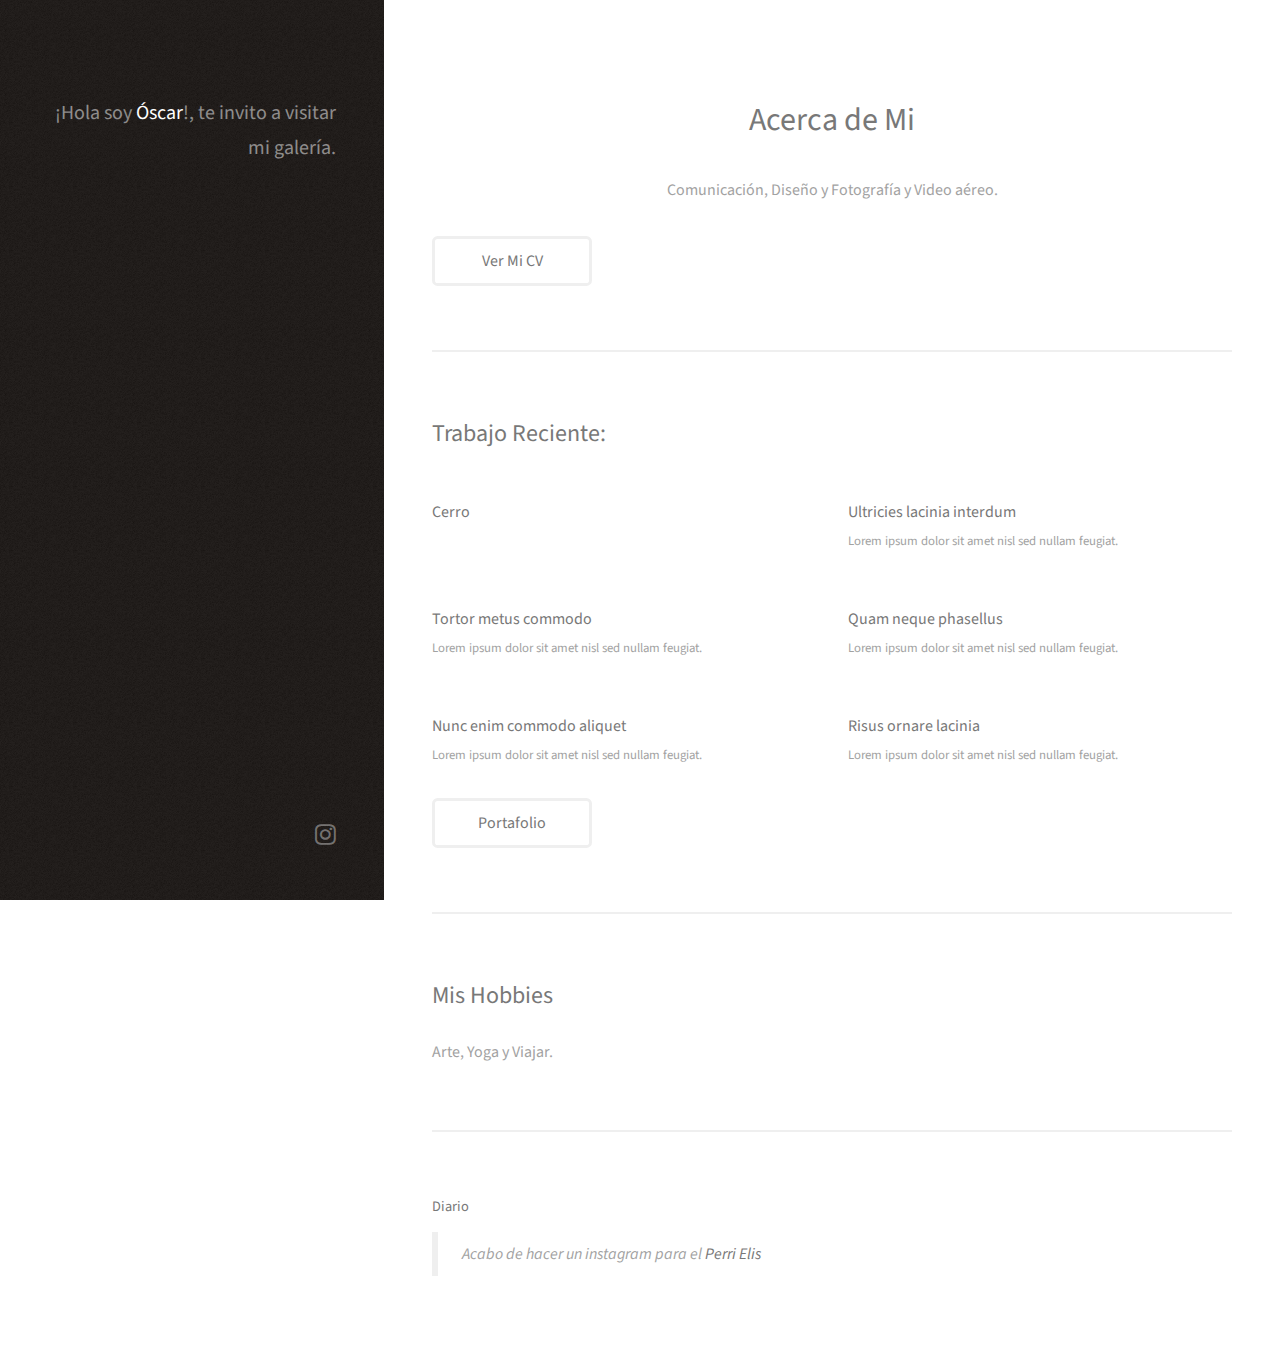
==== main-oscar/index.html @ 89cba6dd ":package: New main html" ====
<!DOCTYPE HTML>
<!--
	Página Web moscar-rosa
	Implementada por github@CesarTavo
-->
<html>
	<head>
		<title>Fotografía Óscar</title>
		<meta charset="utf-8" />
		<meta name="viewport" content="width=device-width, initial-scale=1, user-scalable=no" />
		<link rel="stylesheet" href="assets/css/main.css" />
		<link rel="icon" href="../images/iconos/camera.ico">
	</head>
	<body class="is-preload">

		<!-- Header -->
			<header id="header">
					<span class="avatar"><img src="../images/avatar1.jpg" alt="" /></a>
					<div class="inner">

					<h1>¡Hola soy <strong>Óscar</strong>!,<br />
					te invito a visitar mi galería.<br /></h1>
				</div>
			</header>

		<!-- Main -->
			<div id="main">

				<!-- One -->
					<section id="one">
						<header class="major">
							<h2> Acerca de Mi <br /></h2>
						</header>
						<p>Comunicación, Diseño y Fotografía y Video aéreo.</p>
					
						<ul class="actions">
							<li><a href="../images/form.jpg" class="button">Ver Mi CV</a></li>
						</ul>	
					</section>

				<!-- Two -->
					<section id="two">
						<h2>Trabajo Reciente:</h2>
						<div class="row">
							<article class="col-6 col-12-xsmall work-item">
								<a href="../images/portrait/img03.jpg" class="image fit thumb" ><img src="../images/portrait/img03.jpg" alt="" /></a>
								<h3>Cerro</h3>
							</article>
							
							<article class="col-6 col-12-xsmall work-item">
								<a href="../images/landscapes/img02.jpg" class="image fit thumb"><img src="../images/landscapes/img02.jpg" alt="" /></a>
								<h3>Ultricies lacinia interdum</h3>
								<p>Lorem ipsum dolor sit amet nisl sed nullam feugiat.</p>
							</article>
							<article class="col-6 col-12-xsmall work-item">
								<a href="../images/fotoyoga/img02.jpg" class="image fit thumb"><img src="../images/fotoyoga/img02.jpg" alt="" /></a>
								<h3>Tortor metus commodo</h3>
								<p>Lorem ipsum dolor sit amet nisl sed nullam feugiat.</p>
							</article>
							<article class="col-6 col-12-xsmall work-item">
								<a href="../images/concierto/img02.jpg" class="image fit thumb"><img src="../images/concierto/img02.jpg" alt="" /></a>
								<h3>Quam neque phasellus</h3>
								<p>Lorem ipsum dolor sit amet nisl sed nullam feugiat.</p>
							</article>
							<article class="col-6 col-12-xsmall work-item">
								<a href="../images/landscapes/img07.jpg" class="image fit thumb"><img src="../images/landscapes/img07.jpg" alt="" /></a>
								<h3>Nunc enim commodo aliquet</h3>
								<p>Lorem ipsum dolor sit amet nisl sed nullam feugiat.</p>
							</article>
							<article class="col-6 col-12-xsmall work-item">
								<a href="../images/landscapes/img08.jpg" class="image fit thumb"><img src="../images/landscapes/img08.jpg" alt="" /></a>
								<h3>Risus ornare lacinia</h3>
								<p>Lorem ipsum dolor sit amet nisl sed nullam feugiat.</p>
							</article>
						</div>
						<ul class="actions">
							<li><a href="../html5up-forty/index.html" class="button">Portafolio</a></li>
						</ul>
					</section>

					<section id="hobbies">
						<h2> Mis Hobbies <br /></h2>
						<p>Arte, Yoga y Viajar.</p></section>

					<section id="four">
							<h5>Diario</h5>
							<blockquote>Acabo de hacer un instagram para el <strong>Perri Elis</strong></blockquote>		
					</section>
			</div>
			
		<!-- Footer -->
		<footer id="footer">
				<div class="inner">
					<ul class="icons">
						<!--<li><a href="https://twitter.com/objurgatory_" class="icon fa-twitter"><span class="label">Twitter</span></a></li>-->
						<li><a href="https://instagram.com/foto_oscar_" class="icon fa-instagram"><span class="label">Instagram</span></a></li>
						<!--<li><a href="https://github.com/CesarTavo" class="icon fa-github"><span class="label">Github</span></a></li>-->
						<!--<li><a href="#" class="icon fa-envelope-o"><span class="label">Email</span></a></li>--> 
					</ul>
				</div>
		</footer>

		<!-- Scripts -->
		<script src="assets/js/jquery.min.js"></script>
		<script src="assets/js/jquery.poptrox.min.js"></script>
		<script src="assets/js/browser.min.js"></script>
		<script src="assets/js/breakpoints.min.js"></script>
		<script src="assets/js/util.js"></script>
		<script src="assets/js/main.js"></script>



	</body>
</html>
---- main-oscar/assets/css/main.css ----
@import url("font-awesome.min.css");
@import url("https://fonts.googleapis.com/css?family=Source+Sans+Pro:400,400italic");

/*
	Strata by HTML5 UP
	html5up.net | @ajlkn
	Free for personal and commercial use under the CCA 3.0 license (html5up.net/license)
*/

html, body, div, span, applet, object,
iframe, h1, h2, h3, h4, h5, h6, p, blockquote,
pre, a, abbr, acronym, address, big, cite,
code, del, dfn, em, img, ins, kbd, q, s, samp,
small, strike, strong, sub, sup, tt, var, b,
u, i, center, dl, dt, dd, ol, ul, li, fieldset,
form, label, legend, table, caption, tbody,
tfoot, thead, tr, th, td, article, aside,
canvas, details, embed, figure, figcaption,
footer, header, hgroup, menu, nav, output, ruby,
section, summary, time, mark, audio, video {
	margin: 0;
	padding: 0;
	border: 0;
	font-size: 100%;
	font: inherit;
	vertical-align: baseline;}

article, aside, details, figcaption, figure,
footer, header, hgroup, menu, nav, section {
	display: block;}

body {
	line-height: 1;
}

ol, ul {
	list-style: none;
}

blockquote, q {
	quotes: none;
}

	blockquote:before, blockquote:after, q:before, q:after {
		content: '';
		content: none;
	}

table {
	border-collapse: collapse;
	border-spacing: 0;
}

body {
	-webkit-text-size-adjust: none;
}

mark {
	background-color: transparent;
	color: inherit;
}

input::-moz-focus-inner {
	border: 0;
	padding: 0;
}

input, select, textarea {
	-moz-appearance: none;
	-webkit-appearance: none;
	-ms-appearance: none;
	appearance: none;
}

/* Basic */

	html {
		box-sizing: border-box;
	}

	*, *:before, *:after {
		box-sizing: inherit;
	}

	body {
		background: #fff;
	}

		body.is-preload *, body.is-preload *:before, body.is-preload *:after {
			-moz-animation: none !important;
			-webkit-animation: none !important;
			-ms-animation: none !important;
			animation: none !important;
			-moz-transition: none !important;
			-webkit-transition: none !important;
			-ms-transition: none !important;
			transition: none !important;
		}

	body, input, select, textarea {
		color: #a2a2a2;
		font-family: "Source Sans Pro", Helvetica, sans-serif;
		font-size: 16pt;
		font-weight: 400;
		line-height: 1.75em;
	}

	a {
		-moz-transition: color 0.2s ease-in-out, border-color 0.2s ease-in-out;
		-webkit-transition: color 0.2s ease-in-out, border-color 0.2s ease-in-out;
		-ms-transition: color 0.2s ease-in-out, border-color 0.2s ease-in-out;
		transition: color 0.2s ease-in-out, border-color 0.2s ease-in-out;
		border-bottom: dotted 1px;
		color: #49bf9d;
		text-decoration: none;
	}

		a:hover {
			border-bottom-color: transparent;
			color: #49bf9d !important;
			text-decoration: none;
		}

	strong, b {
		color: #787878;
		font-weight: 400;
	}

	em, i {
		font-style: italic;
	}

	p {
		margin: 0 0 2em 0;
	}

	h1, h2, h3, h4, h5, h6 {
		color: #787878;
		font-weight: 400;
		line-height: 1em;
		margin: 0 0 1em 0;
	}

		h1 a, h2 a, h3 a, h4 a, h5 a, h6 a {
			color: inherit;
			text-decoration: none;
		}

	h1 {
		font-size: 2em;
		line-height: 1.5em;
	}

	h2 {
		font-size: 1.5em;
		line-height: 1.5em;
	}

	h3 {
		font-size: 1.25em;
		line-height: 1.5em;
	}

	h4 {
		font-size: 1.1em;
		line-height: 1.5em;
	}

	h5 {
		font-size: 0.9em;
		line-height: 1.5em;
	}

	h6 {
		font-size: 0.7em;
		line-height: 1.5em;
	}

	sub {
		font-size: 0.8em;
		position: relative;
		top: 0.5em;
	}

	sup {
		font-size: 0.8em;
		position: relative;
		top: -0.5em;
	}

	hr {
		border: 0;
		border-bottom: solid 2px #efefef;
		margin: 2em 0;
	}

		hr.major {
			margin: 3em 0;
		}

	blockquote {
		border-left: solid 6px #efefef;
		font-style: italic;
		margin: 0 0 2em 0;
		padding: 0.5em 0 0.5em 1.5em;
	}

	code {
		background: #f7f7f7;
		border-radius: 0.35em;
		border: solid 2px #efefef;
		font-family: "Courier New", monospace;
		font-size: 0.9em;
		margin: 0 0.25em;
		padding: 0.25em 0.65em;
	}

	pre {
		-webkit-overflow-scrolling: touch;
		font-family: "Courier New", monospace;
		font-size: 0.9em;
		margin: 0 0 2em 0;
	}

		pre code {
			display: block;
			line-height: 1.75em;
			padding: 1em 1.5em;
			overflow-x: auto;
		}

	.align-left {
		text-align: left;
	}

	.align-center {
		text-align: center;
	}

	.align-right {
		text-align: right;
	}

/* Container */

	.container {
		margin: 0 auto;
		max-width: calc(100% - 4em);
		width: 100%;
	}

		.container.xsmall {
			width: 25%;
		}

		.container.small {
			width: 50%;
		}

		.container.medium {
			width: 75%;
		}

		.container.large {
			width: 125%;
		}

		.container.xlarge {
			width: 150%;
		}

		.container.max {
			width: 100%;
		}

		@media screen and (max-width: 980px) {

			.container {
				width: 100% !important;
				max-width: 100% !important;
			}

		}

		@media screen and (max-width: 480px) {

			.container {
				max-width: calc(100% - 3em);
			}

		}

/* Row */

	.row {
		display: flex;
		flex-wrap: wrap;
		box-sizing: border-box;
		align-items: stretch;
	}

		.row > * {
			box-sizing: border-box;
		}

		.row.gtr-uniform > * > :last-child {
			margin-bottom: 0;
		}

		.row.aln-left {
			justify-content: flex-start;
		}

		.row.aln-center {
			justify-content: center;
		}

		.row.aln-right {
			justify-content: flex-end;
		}

		.row.aln-top {
			align-items: flex-start;
		}

		.row.aln-middle {
			align-items: center;
		}

		.row.aln-bottom {
			align-items: flex-end;
		}

		.row > .imp {
			order: -1;
		}

		.row > .col-1 {
			width: 8.3333333333%;
		}

		.row > .off-1 {
			margin-left: 8.3333333333%;
		}

		.row > .col-2 {
			width: 16.6666666667%;
		}

		.row > .off-2 {
			margin-left: 16.6666666667%;
		}

		.row > .col-3 {
			width: 25%;
		}

		.row > .off-3 {
			margin-left: 25%;
		}

		.row > .col-4 {
			width: 33.3333333333%;
		}

		.row > .off-4 {
			margin-left: 33.3333333333%;
		}

		.row > .col-5 {
			width: 41.6666666667%;
		}

		.row > .off-5 {
			margin-left: 41.6666666667%;
		}

		.row > .col-6 {
			width: 50%;
		}

		.row > .off-6 {
			margin-left: 50%;
		}

		.row > .col-7 {
			width: 58.3333333333%;
		}

		.row > .off-7 {
			margin-left: 58.3333333333%;
		}

		.row > .col-8 {
			width: 66.6666666667%;
		}

		.row > .off-8 {
			margin-left: 66.6666666667%;
		}

		.row > .col-9 {
			width: 75%;
		}

		.row > .off-9 {
			margin-left: 75%;
		}

		.row > .col-10 {
			width: 83.3333333333%;
		}

		.row > .off-10 {
			margin-left: 83.3333333333%;
		}

		.row > .col-11 {
			width: 91.6666666667%;
		}

		.row > .off-11 {
			margin-left: 91.6666666667%;
		}

		.row > .col-12 {
			width: 100%;
		}

		.row > .off-12 {
			margin-left: 100%;
		}

		.row.gtr-0 {
			margin-top: 0;
			margin-left: 0em;
		}

			.row.gtr-0 > * {
				padding: 0 0 0 0em;
			}

			.row.gtr-0.gtr-uniform {
				margin-top: 0em;
			}

				.row.gtr-0.gtr-uniform > * {
					padding-top: 0em;
				}

		.row.gtr-25 {
			margin-top: 0;
			margin-left: -0.625em;
		}

			.row.gtr-25 > * {
				padding: 0 0 0 0.625em;
			}

			.row.gtr-25.gtr-uniform {
				margin-top: -0.625em;
			}

				.row.gtr-25.gtr-uniform > * {
					padding-top: 0.625em;
				}

		.row.gtr-50 {
			margin-top: 0;
			margin-left: -1.25em;
		}

			.row.gtr-50 > * {
				padding: 0 0 0 1.25em;
			}

			.row.gtr-50.gtr-uniform {
				margin-top: -1.25em;
			}

				.row.gtr-50.gtr-uniform > * {
					padding-top: 1.25em;
				}

		.row {
			margin-top: 0;
			margin-left: -2.5em;
		}

			.row > * {
				padding: 0 0 0 2.5em;
			}

			.row.gtr-uniform {
				margin-top: -2.5em;
			}

				.row.gtr-uniform > * {
					padding-top: 2.5em;
				}

		.row.gtr-150 {
			margin-top: 0;
			margin-left: -3.75em;
		}

			.row.gtr-150 > * {
				padding: 0 0 0 3.75em;
			}

			.row.gtr-150.gtr-uniform {
				margin-top: -3.75em;
			}

				.row.gtr-150.gtr-uniform > * {
					padding-top: 3.75em;
				}

		.row.gtr-200 {
			margin-top: 0;
			margin-left: -5em;
		}

			.row.gtr-200 > * {
				padding: 0 0 0 5em;
			}

			.row.gtr-200.gtr-uniform {
				margin-top: -5em;
			}

				.row.gtr-200.gtr-uniform > * {
					padding-top: 5em;
				}

		@media screen and (max-width: 1800px) {

			.row {
				display: flex;
				flex-wrap: wrap;
				box-sizing: border-box;
				align-items: stretch;
			}

				.row > * {
					box-sizing: border-box;
				}

				.row.gtr-uniform > * > :last-child {
					margin-bottom: 0;
				}

				.row.aln-left {
					justify-content: flex-start;
				}

				.row.aln-center {
					justify-content: center;
				}

				.row.aln-right {
					justify-content: flex-end;
				}

				.row.aln-top {
					align-items: flex-start;
				}

				.row.aln-middle {
					align-items: center;
				}

				.row.aln-bottom {
					align-items: flex-end;
				}

				.row > .imp-xlarge {
					order: -1;
				}

				.row > .col-1-xlarge {
					width: 8.3333333333%;
				}

				.row > .off-1-xlarge {
					margin-left: 8.3333333333%;
				}

				.row > .col-2-xlarge {
					width: 16.6666666667%;
				}

				.row > .off-2-xlarge {
					margin-left: 16.6666666667%;
				}

				.row > .col-3-xlarge {
					width: 25%;
				}

				.row > .off-3-xlarge {
					margin-left: 25%;
				}

				.row > .col-4-xlarge {
					width: 33.3333333333%;
				}

				.row > .off-4-xlarge {
					margin-left: 33.3333333333%;
				}

				.row > .col-5-xlarge {
					width: 41.6666666667%;
				}

				.row > .off-5-xlarge {
					margin-left: 41.6666666667%;
				}

				.row > .col-6-xlarge {
					width: 50%;
				}

				.row > .off-6-xlarge {
					margin-left: 50%;
				}

				.row > .col-7-xlarge {
					width: 58.3333333333%;
				}

				.row > .off-7-xlarge {
					margin-left: 58.3333333333%;
				}

				.row > .col-8-xlarge {
					width: 66.6666666667%;
				}

				.row > .off-8-xlarge {
					margin-left: 66.6666666667%;
				}

				.row > .col-9-xlarge {
					width: 75%;
				}

				.row > .off-9-xlarge {
					margin-left: 75%;
				}

				.row > .col-10-xlarge {
					width: 83.3333333333%;
				}

				.row > .off-10-xlarge {
					margin-left: 83.3333333333%;
				}

				.row > .col-11-xlarge {
					width: 91.6666666667%;
				}

				.row > .off-11-xlarge {
					margin-left: 91.6666666667%;
				}

				.row > .col-12-xlarge {
					width: 100%;
				}

				.row > .off-12-xlarge {
					margin-left: 100%;
				}

				.row.gtr-0 {
					margin-top: 0;
					margin-left: 0em;
				}

					.row.gtr-0 > * {
						padding: 0 0 0 0em;
					}

					.row.gtr-0.gtr-uniform {
						margin-top: 0em;
					}

						.row.gtr-0.gtr-uniform > * {
							padding-top: 0em;
						}

				.row.gtr-25 {
					margin-top: 0;
					margin-left: -0.625em;
				}

					.row.gtr-25 > * {
						padding: 0 0 0 0.625em;
					}

					.row.gtr-25.gtr-uniform {
						margin-top: -0.625em;
					}

						.row.gtr-25.gtr-uniform > * {
							padding-top: 0.625em;
						}

				.row.gtr-50 {
					margin-top: 0;
					margin-left: -1.25em;
				}

					.row.gtr-50 > * {
						padding: 0 0 0 1.25em;
					}

					.row.gtr-50.gtr-uniform {
						margin-top: -1.25em;
					}

						.row.gtr-50.gtr-uniform > * {
							padding-top: 1.25em;
						}

				.row {
					margin-top: 0;
					margin-left: -2.5em;
				}

					.row > * {
						padding: 0 0 0 2.5em;
					}

					.row.gtr-uniform {
						margin-top: -2.5em;
					}

						.row.gtr-uniform > * {
							padding-top: 2.5em;
						}

				.row.gtr-150 {
					margin-top: 0;
					margin-left: -3.75em;
				}

					.row.gtr-150 > * {
						padding: 0 0 0 3.75em;
					}

					.row.gtr-150.gtr-uniform {
						margin-top: -3.75em;
					}

						.row.gtr-150.gtr-uniform > * {
							padding-top: 3.75em;
						}

				.row.gtr-200 {
					margin-top: 0;
					margin-left: -5em;
				}

					.row.gtr-200 > * {
						padding: 0 0 0 5em;
					}

					.row.gtr-200.gtr-uniform {
						margin-top: -5em;
					}

						.row.gtr-200.gtr-uniform > * {
							padding-top: 5em;
						}

		}

		@media screen and (max-width: 1280px) {

			.row {
				display: flex;
				flex-wrap: wrap;
				box-sizing: border-box;
				align-items: stretch;
			}

				.row > * {
					box-sizing: border-box;
				}

				.row.gtr-uniform > * > :last-child {
					margin-bottom: 0;
				}

				.row.aln-left {
					justify-content: flex-start;
				}

				.row.aln-center {
					justify-content: center;
				}

				.row.aln-right {
					justify-content: flex-end;
				}

				.row.aln-top {
					align-items: flex-start;
				}

				.row.aln-middle {
					align-items: center;
				}

				.row.aln-bottom {
					align-items: flex-end;
				}

				.row > .imp-large {
					order: -1;
				}

				.row > .col-1-large {
					width: 8.3333333333%;
				}

				.row > .off-1-large {
					margin-left: 8.3333333333%;
				}

				.row > .col-2-large {
					width: 16.6666666667%;
				}

				.row > .off-2-large {
					margin-left: 16.6666666667%;
				}

				.row > .col-3-large {
					width: 25%;
				}

				.row > .off-3-large {
					margin-left: 25%;
				}

				.row > .col-4-large {
					width: 33.3333333333%;
				}

				.row > .off-4-large {
					margin-left: 33.3333333333%;
				}

				.row > .col-5-large {
					width: 41.6666666667%;
				}

				.row > .off-5-large {
					margin-left: 41.6666666667%;
				}

				.row > .col-6-large {
					width: 50%;
				}

				.row > .off-6-large {
					margin-left: 50%;
				}

				.row > .col-7-large {
					width: 58.3333333333%;
				}

				.row > .off-7-large {
					margin-left: 58.3333333333%;
				}

				.row > .col-8-large {
					width: 66.6666666667%;
				}

				.row > .off-8-large {
					margin-left: 66.6666666667%;
				}

				.row > .col-9-large {
					width: 75%;
				}

				.row > .off-9-large {
					margin-left: 75%;
				}

				.row > .col-10-large {
					width: 83.3333333333%;
				}

				.row > .off-10-large {
					margin-left: 83.3333333333%;
				}

				.row > .col-11-large {
					width: 91.6666666667%;
				}

				.row > .off-11-large {
					margin-left: 91.6666666667%;
				}

				.row > .col-12-large {
					width: 100%;
				}

				.row > .off-12-large {
					margin-left: 100%;
				}

				.row.gtr-0 {
					margin-top: 0;
					margin-left: 0em;
				}

					.row.gtr-0 > * {
						padding: 0 0 0 0em;
					}

					.row.gtr-0.gtr-uniform {
						margin-top: 0em;
					}

						.row.gtr-0.gtr-uniform > * {
							padding-top: 0em;
						}

				.row.gtr-25 {
					margin-top: 0;
					margin-left: -0.5em;
				}

					.row.gtr-25 > * {
						padding: 0 0 0 0.5em;
					}

					.row.gtr-25.gtr-uniform {
						margin-top: -0.5em;
					}

						.row.gtr-25.gtr-uniform > * {
							padding-top: 0.5em;
						}

				.row.gtr-50 {
					margin-top: 0;
					margin-left: -1em;
				}

					.row.gtr-50 > * {
						padding: 0 0 0 1em;
					}

					.row.gtr-50.gtr-uniform {
						margin-top: -1em;
					}

						.row.gtr-50.gtr-uniform > * {
							padding-top: 1em;
						}

				.row {
					margin-top: 0;
					margin-left: -2em;
				}

					.row > * {
						padding: 0 0 0 2em;
					}

					.row.gtr-uniform {
						margin-top: -2em;
					}

						.row.gtr-uniform > * {
							padding-top: 2em;
						}

				.row.gtr-150 {
					margin-top: 0;
					margin-left: -3em;
				}

					.row.gtr-150 > * {
						padding: 0 0 0 3em;
					}

					.row.gtr-150.gtr-uniform {
						margin-top: -3em;
					}

						.row.gtr-150.gtr-uniform > * {
							padding-top: 3em;
						}

				.row.gtr-200 {
					margin-top: 0;
					margin-left: -4em;
				}

					.row.gtr-200 > * {
						padding: 0 0 0 4em;
					}

					.row.gtr-200.gtr-uniform {
						margin-top: -4em;
					}

						.row.gtr-200.gtr-uniform > * {
							padding-top: 4em;
						}

		}

		@media screen and (max-width: 980px) {

			.row {
				display: flex;
				flex-wrap: wrap;
				box-sizing: border-box;
				align-items: stretch;
			}

				.row > * {
					box-sizing: border-box;
				}

				.row.gtr-uniform > * > :last-child {
					margin-bottom: 0;
				}

				.row.aln-left {
					justify-content: flex-start;
				}

				.row.aln-center {
					justify-content: center;
				}

				.row.aln-right {
					justify-content: flex-end;
				}

				.row.aln-top {
					align-items: flex-start;
				}

				.row.aln-middle {
					align-items: center;
				}

				.row.aln-bottom {
					align-items: flex-end;
				}

				.row > .imp-medium {
					order: -1;
				}

				.row > .col-1-medium {
					width: 8.3333333333%;
				}

				.row > .off-1-medium {
					margin-left: 8.3333333333%;
				}

				.row > .col-2-medium {
					width: 16.6666666667%;
				}

				.row > .off-2-medium {
					margin-left: 16.6666666667%;
				}

				.row > .col-3-medium {
					width: 25%;
				}

				.row > .off-3-medium {
					margin-left: 25%;
				}

				.row > .col-4-medium {
					width: 33.3333333333%;
				}

				.row > .off-4-medium {
					margin-left: 33.3333333333%;
				}

				.row > .col-5-medium {
					width: 41.6666666667%;
				}

				.row > .off-5-medium {
					margin-left: 41.6666666667%;
				}

				.row > .col-6-medium {
					width: 50%;
				}

				.row > .off-6-medium {
					margin-left: 50%;
				}

				.row > .col-7-medium {
					width: 58.3333333333%;
				}

				.row > .off-7-medium {
					margin-left: 58.3333333333%;
				}

				.row > .col-8-medium {
					width: 66.6666666667%;
				}

				.row > .off-8-medium {
					margin-left: 66.6666666667%;
				}

				.row > .col-9-medium {
					width: 75%;
				}

				.row > .off-9-medium {
					margin-left: 75%;
				}

				.row > .col-10-medium {
					width: 83.3333333333%;
				}

				.row > .off-10-medium {
					margin-left: 83.3333333333%;
				}

				.row > .col-11-medium {
					width: 91.6666666667%;
				}

				.row > .off-11-medium {
					margin-left: 91.6666666667%;
				}

				.row > .col-12-medium {
					width: 100%;
				}

				.row > .off-12-medium {
					margin-left: 100%;
				}

				.row.gtr-0 {
					margin-top: 0;
					margin-left: 0em;
				}

					.row.gtr-0 > * {
						padding: 0 0 0 0em;
					}

					.row.gtr-0.gtr-uniform {
						margin-top: 0em;
					}

						.row.gtr-0.gtr-uniform > * {
							padding-top: 0em;
						}

				.row.gtr-25 {
					margin-top: 0;
					margin-left: -0.5em;
				}

					.row.gtr-25 > * {
						padding: 0 0 0 0.5em;
					}

					.row.gtr-25.gtr-uniform {
						margin-top: -0.5em;
					}

						.row.gtr-25.gtr-uniform > * {
							padding-top: 0.5em;
						}

				.row.gtr-50 {
					margin-top: 0;
					margin-left: -1em;
				}

					.row.gtr-50 > * {
						padding: 0 0 0 1em;
					}

					.row.gtr-50.gtr-uniform {
						margin-top: -1em;
					}

						.row.gtr-50.gtr-uniform > * {
							padding-top: 1em;
						}

				.row {
					margin-top: 0;
					margin-left: -2em;
				}

					.row > * {
						padding: 0 0 0 2em;
					}

					.row.gtr-uniform {
						margin-top: -2em;
					}

						.row.gtr-uniform > * {
							padding-top: 2em;
						}

				.row.gtr-150 {
					margin-top: 0;
					margin-left: -3em;
				}

					.row.gtr-150 > * {
						padding: 0 0 0 3em;
					}

					.row.gtr-150.gtr-uniform {
						margin-top: -3em;
					}

						.row.gtr-150.gtr-uniform > * {
							padding-top: 3em;
						}

				.row.gtr-200 {
					margin-top: 0;
					margin-left: -4em;
				}

					.row.gtr-200 > * {
						padding: 0 0 0 4em;
					}

					.row.gtr-200.gtr-uniform {
						margin-top: -4em;
					}

						.row.gtr-200.gtr-uniform > * {
							padding-top: 4em;
						}

		}

		@media screen and (max-width: 736px) {

			.row {
				display: flex;
				flex-wrap: wrap;
				box-sizing: border-box;
				align-items: stretch;
			}

				.row > * {
					box-sizing: border-box;
				}

				.row.gtr-uniform > * > :last-child {
					margin-bottom: 0;
				}

				.row.aln-left {
					justify-content: flex-start;
				}

				.row.aln-center {
					justify-content: center;
				}

				.row.aln-right {
					justify-content: flex-end;
				}

				.row.aln-top {
					align-items: flex-start;
				}

				.row.aln-middle {
					align-items: center;
				}

				.row.aln-bottom {
					align-items: flex-end;
				}

				.row > .imp-small {
					order: -1;
				}

				.row > .col-1-small {
					width: 8.3333333333%;
				}

				.row > .off-1-small {
					margin-left: 8.3333333333%;
				}

				.row > .col-2-small {
					width: 16.6666666667%;
				}

				.row > .off-2-small {
					margin-left: 16.6666666667%;
				}

				.row > .col-3-small {
					width: 25%;
				}

				.row > .off-3-small {
					margin-left: 25%;
				}

				.row > .col-4-small {
					width: 33.3333333333%;
				}

				.row > .off-4-small {
					margin-left: 33.3333333333%;
				}

				.row > .col-5-small {
					width: 41.6666666667%;
				}

				.row > .off-5-small {
					margin-left: 41.6666666667%;
				}

				.row > .col-6-small {
					width: 50%;
				}

				.row > .off-6-small {
					margin-left: 50%;
				}

				.row > .col-7-small {
					width: 58.3333333333%;
				}

				.row > .off-7-small {
					margin-left: 58.3333333333%;
				}

				.row > .col-8-small {
					width: 66.6666666667%;
				}

				.row > .off-8-small {
					margin-left: 66.6666666667%;
				}

				.row > .col-9-small {
					width: 75%;
				}

				.row > .off-9-small {
					margin-left: 75%;
				}

				.row > .col-10-small {
					width: 83.3333333333%;
				}

				.row > .off-10-small {
					margin-left: 83.3333333333%;
				}

				.row > .col-11-small {
					width: 91.6666666667%;
				}

				.row > .off-11-small {
					margin-left: 91.6666666667%;
				}

				.row > .col-12-small {
					width: 100%;
				}

				.row > .off-12-small {
					margin-left: 100%;
				}

				.row.gtr-0 {
					margin-top: 0;
					margin-left: 0em;
				}

					.row.gtr-0 > * {
						padding: 0 0 0 0em;
					}

					.row.gtr-0.gtr-uniform {
						margin-top: 0em;
					}

						.row.gtr-0.gtr-uniform > * {
							padding-top: 0em;
						}

				.row.gtr-25 {
					margin-top: 0;
					margin-left: -0.375em;
				}

					.row.gtr-25 > * {
						padding: 0 0 0 0.375em;
					}

					.row.gtr-25.gtr-uniform {
						margin-top: -0.375em;
					}

						.row.gtr-25.gtr-uniform > * {
							padding-top: 0.375em;
						}

				.row.gtr-50 {
					margin-top: 0;
					margin-left: -0.75em;
				}

					.row.gtr-50 > * {
						padding: 0 0 0 0.75em;
					}

					.row.gtr-50.gtr-uniform {
						margin-top: -0.75em;
					}

						.row.gtr-50.gtr-uniform > * {
							padding-top: 0.75em;
						}

				.row {
					margin-top: 0;
					margin-left: -1.5em;
				}

					.row > * {
						padding: 0 0 0 1.5em;
					}

					.row.gtr-uniform {
						margin-top: -1.5em;
					}

						.row.gtr-uniform > * {
							padding-top: 1.5em;
						}

				.row.gtr-150 {
					margin-top: 0;
					margin-left: -2.25em;
				}

					.row.gtr-150 > * {
						padding: 0 0 0 2.25em;
					}

					.row.gtr-150.gtr-uniform {
						margin-top: -2.25em;
					}

						.row.gtr-150.gtr-uniform > * {
							padding-top: 2.25em;
						}

				.row.gtr-200 {
					margin-top: 0;
					margin-left: -3em;
				}

					.row.gtr-200 > * {
						padding: 0 0 0 3em;
					}

					.row.gtr-200.gtr-uniform {
						margin-top: -3em;
					}

						.row.gtr-200.gtr-uniform > * {
							padding-top: 3em;
						}

		}

		@media screen and (max-width: 480px) {

			.row {
				display: flex;
				flex-wrap: wrap;
				box-sizing: border-box;
				align-items: stretch;
			}

				.row > * {
					box-sizing: border-box;
				}

				.row.gtr-uniform > * > :last-child {
					margin-bottom: 0;
				}

				.row.aln-left {
					justify-content: flex-start;
				}

				.row.aln-center {
					justify-content: center;
				}

				.row.aln-right {
					justify-content: flex-end;
				}

				.row.aln-top {
					align-items: flex-start;
				}

				.row.aln-middle {
					align-items: center;
				}

				.row.aln-bottom {
					align-items: flex-end;
				}

				.row > .imp-xsmall {
					order: -1;
				}

				.row > .col-1-xsmall {
					width: 8.3333333333%;
				}

				.row > .off-1-xsmall {
					margin-left: 8.3333333333%;
				}

				.row > .col-2-xsmall {
					width: 16.6666666667%;
				}

				.row > .off-2-xsmall {
					margin-left: 16.6666666667%;
				}

				.row > .col-3-xsmall {
					width: 25%;
				}

				.row > .off-3-xsmall {
					margin-left: 25%;
				}

				.row > .col-4-xsmall {
					width: 33.3333333333%;
				}

				.row > .off-4-xsmall {
					margin-left: 33.3333333333%;
				}

				.row > .col-5-xsmall {
					width: 41.6666666667%;
				}

				.row > .off-5-xsmall {
					margin-left: 41.6666666667%;
				}

				.row > .col-6-xsmall {
					width: 50%;
				}

				.row > .off-6-xsmall {
					margin-left: 50%;
				}

				.row > .col-7-xsmall {
					width: 58.3333333333%;
				}

				.row > .off-7-xsmall {
					margin-left: 58.3333333333%;
				}

				.row > .col-8-xsmall {
					width: 66.6666666667%;
				}

				.row > .off-8-xsmall {
					margin-left: 66.6666666667%;
				}

				.row > .col-9-xsmall {
					width: 75%;
				}

				.row > .off-9-xsmall {
					margin-left: 75%;
				}

				.row > .col-10-xsmall {
					width: 83.3333333333%;
				}

				.row > .off-10-xsmall {
					margin-left: 83.3333333333%;
				}

				.row > .col-11-xsmall {
					width: 91.6666666667%;
				}

				.row > .off-11-xsmall {
					margin-left: 91.6666666667%;
				}

				.row > .col-12-xsmall {
					width: 100%;
				}

				.row > .off-12-xsmall {
					margin-left: 100%;
				}

				.row.gtr-0 {
					margin-top: 0;
					margin-left: 0em;
				}

					.row.gtr-0 > * {
						padding: 0 0 0 0em;
					}

					.row.gtr-0.gtr-uniform {
						margin-top: 0em;
					}

						.row.gtr-0.gtr-uniform > * {
							padding-top: 0em;
						}

				.row.gtr-25 {
					margin-top: 0;
					margin-left: -0.375em;
				}

					.row.gtr-25 > * {
						padding: 0 0 0 0.375em;
					}

					.row.gtr-25.gtr-uniform {
						margin-top: -0.375em;
					}

						.row.gtr-25.gtr-uniform > * {
							padding-top: 0.375em;
						}

				.row.gtr-50 {
					margin-top: 0;
					margin-left: -0.75em;
				}

					.row.gtr-50 > * {
						padding: 0 0 0 0.75em;
					}

					.row.gtr-50.gtr-uniform {
						margin-top: -0.75em;
					}

						.row.gtr-50.gtr-uniform > * {
							padding-top: 0.75em;
						}

				.row {
					margin-top: 0;
					margin-left: -1.5em;
				}

					.row > * {
						padding: 0 0 0 1.5em;
					}

					.row.gtr-uniform {
						margin-top: -1.5em;
					}

						.row.gtr-uniform > * {
							padding-top: 1.5em;
						}

				.row.gtr-150 {
					margin-top: 0;
					margin-left: -2.25em;
				}

					.row.gtr-150 > * {
						padding: 0 0 0 2.25em;
					}

					.row.gtr-150.gtr-uniform {
						margin-top: -2.25em;
					}

						.row.gtr-150.gtr-uniform > * {
							padding-top: 2.25em;
						}

				.row.gtr-200 {
					margin-top: 0;
					margin-left: -3em;
				}

					.row.gtr-200 > * {
						padding: 0 0 0 3em;
					}

					.row.gtr-200.gtr-uniform {
						margin-top: -3em;
					}

						.row.gtr-200.gtr-uniform > * {
							padding-top: 3em;
						}

		}

/* Section/Article */

	section.special, article.special {
		text-align: center;
	}

	header p {
		color: #b2b2b2;
		position: relative;
		margin: 0 0 1.5em 0;
	}

	header h2 + p {
		font-size: 1.25em;
		margin-top: -1em;
		line-height: 1.5em;
	}

	header h3 + p {
		font-size: 1.1em;
		margin-top: -0.8em;
		line-height: 1.5em;
	}

	header h4 + p,
	header h5 + p,
	header h6 + p {
		font-size: 0.9em;
		margin-top: -0.6em;
		line-height: 1.5em;
	}

	header.major h2 {
		font-size: 2em;
	}

/* Form */

	form {
		margin: 0 0 2em 0;
	}

	label {
		color: #787878;
		display: block;
		font-size: 0.9em;
		font-weight: 400;
		margin: 0 0 1em 0;
	}

	input[type="text"],
	input[type="password"],
	input[type="email"],
	select,
	textarea {
		-moz-appearance: none;
		-webkit-appearance: none;
		-ms-appearance: none;
		appearance: none;
		background: #f7f7f7;
		border-radius: 0.35em;
		border: solid 2px transparent;
		color: inherit;
		display: block;
		outline: 0;
		padding: 0 0.75em;
		text-decoration: none;
		width: 100%;
	}

		input[type="text"]:invalid,
		input[type="password"]:invalid,
		input[type="email"]:invalid,
		select:invalid,
		textarea:invalid {
			box-shadow: none;
		}

		input[type="text"]:focus,
		input[type="password"]:focus,
		input[type="email"]:focus,
		select:focus,
		textarea:focus {
			border-color: #49bf9d;
		}

	select {
		background-image: url("data:image/svg+xml;charset=utf8,%3Csvg xmlns='http://www.w3.org/2000/svg' width='40' height='40' preserveAspectRatio='none' viewBox='0 0 40 40'%3E%3Cpath d='M9.4,12.3l10.4,10.4l10.4-10.4c0.2-0.2,0.5-0.4,0.9-0.4c0.3,0,0.6,0.1,0.9,0.4l3.3,3.3c0.2,0.2,0.4,0.5,0.4,0.9 c0,0.4-0.1,0.6-0.4,0.9L20.7,31.9c-0.2,0.2-0.5,0.4-0.9,0.4c-0.3,0-0.6-0.1-0.9-0.4L4.3,17.3c-0.2-0.2-0.4-0.5-0.4-0.9 c0-0.4,0.1-0.6,0.4-0.9l3.3-3.3c0.2-0.2,0.5-0.4,0.9-0.4S9.1,12.1,9.4,12.3z' fill='%23dfdfdf' /%3E%3C/svg%3E");
		background-size: 1.25rem;
		background-repeat: no-repeat;
		background-position: calc(100% - 1rem) center;
		height: 2.75em;
		padding-right: 2.75em;
		text-overflow: ellipsis;
	}

		select option {
			color: #787878;
			background: #fff;
		}

		select:focus::-ms-value {
			background-color: transparent;
		}

		select::-ms-expand {
			display: none;
		}

	input[type="text"],
	input[type="password"],
	input[type="email"],
	select {
		height: 2.75em;
	}

	textarea {
		padding: 0.75em;
	}

	input[type="checkbox"],
	input[type="radio"] {
		-moz-appearance: none;
		-webkit-appearance: none;
		-ms-appearance: none;
		appearance: none;
		display: block;
		float: left;
		margin-right: -2em;
		opacity: 0;
		width: 1em;
		z-index: -1;
	}

		input[type="checkbox"] + label,
		input[type="radio"] + label {
			text-decoration: none;
			color: #a2a2a2;
			cursor: pointer;
			display: inline-block;
			font-size: 1em;
			font-weight: 400;
			padding-left: 2.4em;
			padding-right: 0.75em;
			position: relative;
		}

			input[type="checkbox"] + label:before,
			input[type="radio"] + label:before {
				-moz-osx-font-smoothing: grayscale;
				-webkit-font-smoothing: antialiased;
				font-family: FontAwesome;
				font-style: normal;
				font-weight: normal;
				text-transform: none !important;
			}

			input[type="checkbox"] + label:before,
			input[type="radio"] + label:before {
				background: #f7f7f7;
				border-radius: 0.35em;
				border: solid 2px transparent;
				content: '';
				display: inline-block;
				height: 1.65em;
				left: 0;
				line-height: 1.58125em;
				position: absolute;
				text-align: center;
				top: 0;
				width: 1.65em;
			}

		input[type="checkbox"]:checked + label:before,
		input[type="radio"]:checked + label:before {
			background: #787878;
			border-color: #787878;
			color: #fff;
			content: '\f00c';
		}

		input[type="checkbox"]:focus + label:before,
		input[type="radio"]:focus + label:before {
			border-color: #49bf9d;
		}

	input[type="checkbox"] + label:before {
		border-radius: 0.35em;
	}

	input[type="radio"] + label:before {
		border-radius: 100%;
	}

	::-webkit-input-placeholder {
		color: #b2b2b2 !important;
		opacity: 1.0;
	}

	:-moz-placeholder {
		color: #b2b2b2 !important;
		opacity: 1.0;
	}

	::-moz-placeholder {
		color: #b2b2b2 !important;
		opacity: 1.0;
	}

	:-ms-input-placeholder {
		color: #b2b2b2 !important;
		opacity: 1.0;
	}

/* Box */

	.box {
		border-radius: 0.35em;
		border: solid 2px #efefef;
		margin-bottom: 2em;
		padding: 1.5em;
	}

		.box > :last-child,
		.box > :last-child > :last-child,
		.box > :last-child > :last-child > :last-child {
			margin-bottom: 0;
		}

		.box.alt {
			border: 0;
			border-radius: 0;
			padding: 0;
		}

/* Icon */

	.icon {
		text-decoration: none;
		border-bottom: none;
		position: relative;
	}

		.icon:before {
			-moz-osx-font-smoothing: grayscale;
			-webkit-font-smoothing: antialiased;
			font-family: FontAwesome;
			font-style: normal;
			font-weight: normal;
			text-transform: none !important;
		}

		.icon > .label {
			display: none;
		}

/* Image */

	.image {
		border-radius: 0.35em;
		border: 0;
		display: inline-block;
		position: relative;
	}

		.image:before {
			-moz-transition: opacity 0.2s ease-in-out;
			-webkit-transition: opacity 0.2s ease-in-out;
			-ms-transition: opacity 0.2s ease-in-out;
			transition: opacity 0.2s ease-in-out;
			background: url("images/overlay.png");
			border-radius: 0.35em;
			content: '';
			display: block;
			height: 100%;
			left: 0;
			opacity: 0.5;
			position: absolute;
			top: 0;
			width: 100%;
		}

		.image.thumb {
			text-align: center;
		}

			.image.thumb:after {
				-moz-transition: opacity 0.2s ease-in-out;
				-webkit-transition: opacity 0.2s ease-in-out;
				-ms-transition: opacity 0.2s ease-in-out;
				transition: opacity 0.2s ease-in-out;
				border-radius: 0.35em;
				border: solid 3px rgba(255, 255, 255, 0.5);
				color: #fff;
				content: 'Ver';
				display: inline-block;
				font-size: 0.8em;
				font-weight: 400;
				left: 50%;
				line-height: 2.25em;
				margin: -1.25em 0 0 -3em;
				opacity: 0;
				padding: 0 1.5em;
				position: absolute;
				text-align: center;
				text-decoration: none;
				top: 50%;
				white-space: nowrap;
			}

			.image.thumb:hover:after {
				opacity: 1.0;
			}

			.image.thumb:hover:before {
				background: url("images/overlay.png"), url("images/overlay.png");
				opacity: 1.0;
			}

		.image img {
			border-radius: 0.35em;
			display: block;
		}

		.image.left {
			float: left;
			margin: 0 1.5em 1em 0;
			top: 0.25em;
		}

		.image.right {
			float: right;
			margin: 0 0 1em 1.5em;
			top: 0.25em;
		}

		.image.left, .image.right {
			max-width: 40%;
		}

			.image.left img, .image.right img {
				width: 100%;
			}

		.image.fit {
			display: block;
			margin: 0 0 2em 0;
			width: 100%;
		}

			.image.fit img {
				width: 100%;
			}

		.image.avatar {
			border-radius: 100%;
		}

			.image.avatar:before {
				display: none;
			}

			.image.avatar img {
				display: block;
				margin: 0 auto;
				border-radius: 100%;
				width: 100%;
			}
			



/* List */

	ol {
		list-style: decimal;
		margin: 0 0 2em 0;
		padding-left: 1.25em;
	}

		ol li {
			padding-left: 0.25em;
		}

	ul {
		list-style: disc;
		margin: 0 0 2em 0;
		padding-left: 1em;
	}

		ul li {
			padding-left: 0.5em;
		}

		ul.alt {
			list-style: none;
			padding-left: 0;
		}

			ul.alt li {
				border-top: solid 2px #efefef;
				padding: 0.5em 0;
			}

				ul.alt li:first-child {
					border-top: 0;
					padding-top: 0;
				}

	dl {
		margin: 0 0 2em 0;
	}

/* Icons */

	ul.icons {
		cursor: default;
		list-style: none;
		padding-left: 0;
	}

		ul.icons li {
			display: inline-block;
			padding: 0 1em 0 0;
		}

			ul.icons li:last-child {
				padding-right: 0;
			}

			ul.icons li .icon:before {
				font-size: 1.5em;
			}

/* Labeled Icons */

	ul.labeled-icons {
		list-style: none;
		padding: 0;
	}

		ul.labeled-icons li {
			line-height: 1.75em;
			margin: 1.5em 0 0 0;
			padding-left: 2.25em;
			position: relative;
		}

			ul.labeled-icons li:first-child {
				margin-top: 0;
			}

			ul.labeled-icons li a {
				color: inherit;
			}

			ul.labeled-icons li h3 {
				color: #b2b2b2;
				left: 0;
				position: absolute;
				text-align: center;
				top: 0;
				width: 1em;
			}

/* Actions */

	ul.actions {
		display: -moz-flex;
		display: -webkit-flex;
		display: -ms-flex;
		display: flex;
		cursor: default;
		list-style: none;
		margin-left: -1em;
		padding-left: 0;
	}

		ul.actions li {
			padding: 0 0 0 1em;
			vertical-align: middle;
		}

		ul.actions.special {
			-moz-justify-content: center;
			-webkit-justify-content: center;
			-ms-justify-content: center;
			justify-content: center;
			width: 100%;
			margin-left: 0;
		}

			ul.actions.special li:first-child {
				padding-left: 0;
			}

		ul.actions.stacked {
			-moz-flex-direction: column;
			-webkit-flex-direction: column;
			-ms-flex-direction: column;
			flex-direction: column;
			margin-left: 0;
		}

			ul.actions.stacked li {
				padding: 1.3em 0 0 0;
			}

				ul.actions.stacked li:first-child {
					padding-top: 0;
				}

		ul.actions.fit {
			width: calc(100% + 1em);
		}

			ul.actions.fit li {
				-moz-flex-grow: 1;
				-webkit-flex-grow: 1;
				-ms-flex-grow: 1;
				flex-grow: 1;
				-moz-flex-shrink: 1;
				-webkit-flex-shrink: 1;
				-ms-flex-shrink: 1;
				flex-shrink: 1;
				width: 100%;
			}

				ul.actions.fit li > * {
					width: 100%;
				}

			ul.actions.fit.stacked {
				width: 100%;
			}

		@media screen and (max-width: 480px) {

			ul.actions:not(.fixed) {
				-moz-flex-direction: column;
				-webkit-flex-direction: column;
				-ms-flex-direction: column;
				flex-direction: column;
				margin-left: 0;
				width: 100% !important;
			}

				ul.actions:not(.fixed) li {
					-moz-flex-grow: 1;
					-webkit-flex-grow: 1;
					-ms-flex-grow: 1;
					flex-grow: 1;
					-moz-flex-shrink: 1;
					-webkit-flex-shrink: 1;
					-ms-flex-shrink: 1;
					flex-shrink: 1;
					padding: 1em 0 0 0;
					text-align: center;
					width: 100%;
				}

					ul.actions:not(.fixed) li > * {
						width: 100%;
					}

					ul.actions:not(.fixed) li:first-child {
						padding-top: 0;
					}

					ul.actions:not(.fixed) li input[type="submit"],
					ul.actions:not(.fixed) li input[type="reset"],
					ul.actions:not(.fixed) li input[type="button"],
					ul.actions:not(.fixed) li button,
					ul.actions:not(.fixed) li .button {
						width: 100%;
					}

						ul.actions:not(.fixed) li input[type="submit"].icon:before,
						ul.actions:not(.fixed) li input[type="reset"].icon:before,
						ul.actions:not(.fixed) li input[type="button"].icon:before,
						ul.actions:not(.fixed) li button.icon:before,
						ul.actions:not(.fixed) li .button.icon:before {
							margin-left: -0.5em;
						}

		}

/* Table */

	.table-wrapper {
		-webkit-overflow-scrolling: touch;
		overflow-x: auto;
	}

	table {
		margin: 0 0 2em 0;
		width: 100%;
	}

		table tbody tr {
			border: solid 1px #efefef;
			border-left: 0;
			border-right: 0;
		}

			table tbody tr:nth-child(2n + 1) {
				background-color: #f7f7f7;
			}

		table td {
			padding: 0.75em 0.75em;
		}

		table th {
			color: #787878;
			font-size: 0.9em;
			font-weight: 400;
			padding: 0 0.75em 0.75em 0.75em;
			text-align: left;
		}

		table thead {
			border-bottom: solid 2px #efefef;
		}

		table tfoot {
			border-top: solid 2px #efefef;
		}

		table.alt {
			border-collapse: separate;
		}

			table.alt tbody tr td {
				border: solid 2px #efefef;
				border-left-width: 0;
				border-top-width: 0;
			}

				table.alt tbody tr td:first-child {
					border-left-width: 2px;
				}

			table.alt tbody tr:first-child td {
				border-top-width: 2px;
			}

			table.alt thead {
				border-bottom: 0;
			}

			table.alt tfoot {
				border-top: 0;
			}

/* Button */

	input[type="submit"],
	input[type="reset"],
	input[type="button"],
	.button {
		-moz-appearance: none;
		-webkit-appearance: none;
		-ms-appearance: none;
		appearance: none;
		-moz-transition: background-color 0.2s ease-in-out, color 0.2s ease-in-out, border-color 0.2s ease-in-out;
		-webkit-transition: background-color 0.2s ease-in-out, color 0.2s ease-in-out, border-color 0.2s ease-in-out;
		-ms-transition: background-color 0.2s ease-in-out, color 0.2s ease-in-out, border-color 0.2s ease-in-out;
		transition: background-color 0.2s ease-in-out, color 0.2s ease-in-out, border-color 0.2s ease-in-out;
		background-color: transparent;
		border-radius: 0.35em;
		border: solid 3px #efefef;
		color: #787878 !important;
		cursor: pointer;
		display: inline-block;
		font-weight: 400;
		height: 3.15em;
		height: calc(2.75em + 6px);
		line-height: 2.75em;
		min-width: 10em;
		padding: 0 1.5em;
		text-align: center;
		text-decoration: none;
		white-space: nowrap;
	}

		input[type="submit"]:hover,
		input[type="reset"]:hover,
		input[type="button"]:hover,
		.button:hover {
			border-color: #49bf9d;
			color: #49bf9d !important;
		}

		input[type="submit"]:active,
		input[type="reset"]:active,
		input[type="button"]:active,
		.button:active {
			background-color: rgba(73, 191, 157, 0.1);
			border-color: #49bf9d;
			color: #49bf9d !important;
		}

		input[type="submit"].icon,
		input[type="reset"].icon,
		input[type="button"].icon,
		.button.icon {
			padding-left: 1.35em;
		}

			input[type="submit"].icon:before,
			input[type="reset"].icon:before,
			input[type="button"].icon:before,
			.button.icon:before {
				margin-right: 0.5em;
			}

		input[type="submit"].fit,
		input[type="reset"].fit,
		input[type="button"].fit,
		.button.fit {
			min-width: 0;
			width: 100%;
		}

		input[type="submit"].small,
		input[type="reset"].small,
		input[type="button"].small,
		.button.small {
			font-size: 0.8em;
		}

		input[type="submit"].large,
		input[type="reset"].large,
		input[type="button"].large,
		.button.large {
			font-size: 1.35em;
		}

		input[type="submit"].primary,
		input[type="reset"].primary,
		input[type="button"].primary,
		.button.primary {
			background-color: #49bf9d;
			border-color: #49bf9d;
			color: #ffffff !important;
		}

			input[type="submit"].primary:hover,
			input[type="reset"].primary:hover,
			input[type="button"].primary:hover,
			.button.primary:hover {
				background-color: #5cc6a7;
				border-color: #5cc6a7;
			}

			input[type="submit"].primary:active,
			input[type="reset"].primary:active,
			input[type="button"].primary:active,
			.button.primary:active {
				background-color: #3eb08f;
				border-color: #3eb08f;
			}

		input[type="submit"].disabled, input[type="submit"]:disabled,
		input[type="reset"].disabled,
		input[type="reset"]:disabled,
		input[type="button"].disabled,
		input[type="button"]:disabled,
		.button.disabled,
		.button:disabled {
			background-color: #e7e7e7 !important;
			border-color: #e7e7e7 !important;
			color: #b2b2b2 !important;
			cursor: default;
		}

/* Work Item */

	.work-item {
		margin: 0 0 2em 0;
	}

		.work-item .image {
			margin: 0 0 1.5em 0;
		}

		.work-item h3 {
			font-size: 1em;
			margin: 0 0 0.5em 0;
		}

		.work-item p {
			font-size: 0.8em;
			line-height: 1.5em;
			margin: 0;
		}

/* Header */

	#header {
		display: -moz-flex;
		display: -webkit-flex;
		display: -ms-flex;
		display: flex;
		-moz-flex-direction: column;
		-webkit-flex-direction: column;
		-ms-flex-direction: column;
		flex-direction: column;
		-moz-align-items: -moz-flex-end;
		-webkit-align-items: -webkit-flex-end;
		-ms-align-items: -ms-flex-end;
		align-items: flex-end;
		-moz-justify-content: space-between;
		-webkit-justify-content: space-between;
		-ms-justify-content: space-between;
		justify-content: space-between;
		background-color: #1f1815;
		background-attachment: scroll,								scroll;
		background-image: url("images/overlay.png"), url("../../images/bg.jpg");
		background-position: top left,							top left;
		background-repeat: repeat,								no-repeat;
		background-size: auto,								150%;
		color: rgba(255, 255, 255, 0.5);
		height: 100%;
		left: 0;
		padding: 8em 4em;
		position: fixed;
		text-align: right;
		top: 0;
		width: 35%;
	}

		#header > * {
			-moz-flex-shrink: 0;
			-webkit-flex-shrink: 0;
			-ms-flex-shrink: 0;
			flex-shrink: 0;
			width: 100%;
		}

		#header > .inner {
			-moz-flex-grow: 1;
			-webkit-flex-grow: 1;
			-ms-flex-grow: 1;
			flex-grow: 1;
			margin: 0 0 2em 0;
		}

		#header strong, #header b {
			color: #ffffff;
		}

		#header h2, #header h3, #header h4, #header h5, #header h6 {
			color: #ffffff;
		}

		#header h1 {
			color: rgba(255, 255, 255, 0.5);
			font-size: 1.75 em;
			line-height: 1.75em;
			margin: 0 auto;
		}

		#header .image.avatar {
			margin: 0 0 1em 0;
			width: 6.25em;
		}

		#header .avatar img {
				display: block;
				margin: 0 auto;
				border-radius: 100%;
				
			}

/* Footer */

	#footer .icons {
		margin: 1em 0 0 0;
	}

		#footer .icons a {
			color: rgba(255, 255, 255, 0.4);
		}

	#footer .copyright {
		color: rgba(255, 255, 255, 0.4);
		font-size: 0.8em;
		list-style: none;
		margin: 1em 0 0 0;
		padding: 0;
	}

		#footer .copyright li {
			border-left: solid 1px rgba(255, 255, 255, 0.25);
			display: inline-block;
			line-height: 1em;
			margin-left: 0.75em;
			padding-left: 0.75em;
		}

			#footer .copyright li:first-child {
				border-left: 0;
				margin-left: 0;
				padding-left: 0;
			}

			#footer .copyright li a {
				color: inherit;
			}

/* Main */

	#main {
		margin-left: 35%;
		max-width: 54em;
		padding: 8em 4em 4em 4em;
		width: calc(100% - 35%);
	}

		#main > section {
			border-top: solid 2px #efefef;
			margin: 4em 0 0 0;
			padding: 4em 0 0 0;
		}

			#main > section:first-child {
				border-top: 0;
				margin-top: 0;
				padding-top: 0;
				text-align: center;
			}

/* Poptrox */

	@-moz-keyframes spin {
		0% {
			-moz-transform: rotate(0deg);
			-webkit-transform: rotate(0deg);
			-ms-transform: rotate(0deg);
			transform: rotate(0deg);
		}

		100% {
			-moz-transform: rotate(360deg);
			-webkit-transform: rotate(360deg);
			-ms-transform: rotate(360deg);
			transform: rotate(360deg);
		}
	}

	@-webkit-keyframes spin {
		0% {
			-moz-transform: rotate(0deg);
			-webkit-transform: rotate(0deg);
			-ms-transform: rotate(0deg);
			transform: rotate(0deg);
		}

		100% {
			-moz-transform: rotate(360deg);
			-webkit-transform: rotate(360deg);
			-ms-transform: rotate(360deg);
			transform: rotate(360deg);
		}
	}

	@-ms-keyframes spin {
		0% {
			-moz-transform: rotate(0deg);
			-webkit-transform: rotate(0deg);
			-ms-transform: rotate(0deg);
			transform: rotate(0deg);
		}

		100% {
			-moz-transform: rotate(360deg);
			-webkit-transform: rotate(360deg);
			-ms-transform: rotate(360deg);
			transform: rotate(360deg);
		}
	}

	@keyframes spin {
		0% {
			-moz-transform: rotate(0deg);
			-webkit-transform: rotate(0deg);
			-ms-transform: rotate(0deg);
			transform: rotate(0deg);
		}

		100% {
			-moz-transform: rotate(360deg);
			-webkit-transform: rotate(360deg);
			-ms-transform: rotate(360deg);
			transform: rotate(360deg);
		}
	}

	.poptrox-popup {
		-moz-box-sizing: content-box;
		-webkit-box-sizing: content-box;
		-ms-box-sizing: content-box;
		box-sizing: content-box;
		-webkit-tap-highlight-color: rgba(255, 255, 255, 0);
		background: #fff;
		border-radius: 0.35em;
		box-shadow: 0 0.1em 0.15em 0 rgba(0, 0, 0, 0.15);
		overflow: hidden;
		padding-bottom: 3em;
	}

		.poptrox-popup .loader {
			text-decoration: none;
			-moz-animation: spin 1s linear infinite;
			-webkit-animation: spin 1s linear infinite;
			-ms-animation: spin 1s linear infinite;
			animation: spin 1s linear infinite;
			font-size: 1.5em;
			height: 1em;
			left: 50%;
			line-height: 1em;
			margin: -0.5em 0 0 -0.5em;
			position: absolute;
			top: 50%;
			width: 1em;
		}

			.poptrox-popup .loader:before {
				-moz-osx-font-smoothing: grayscale;
				-webkit-font-smoothing: antialiased;
				font-family: FontAwesome;
				font-style: normal;
				font-weight: normal;
				text-transform: none !important;
			}

			.poptrox-popup .loader:before {
				content: '\f1ce';
			}

		.poptrox-popup .caption {
			background: #fff;
			bottom: 0;
			cursor: default;
			font-size: 0.9em;
			height: 3em;
			left: 0;
			line-height: 2.8em;
			position: absolute;
			text-align: center;
			width: 100%;
			z-index: 1;
		}

		.poptrox-popup .nav-next,
		.poptrox-popup .nav-previous {
			text-decoration: none;
			-moz-transition: opacity 0.2s ease-in-out;
			-webkit-transition: opacity 0.2s ease-in-out;
			-ms-transition: opacity 0.2s ease-in-out;
			transition: opacity 0.2s ease-in-out;
			-webkit-tap-highlight-color: rgba(255, 255, 255, 0);
			background: rgba(0, 0, 0, 0.01);
			cursor: pointer;
			height: 100%;
			opacity: 0;
			position: absolute;
			top: 0;
			width: 50%;
		}

			.poptrox-popup .nav-next:before,
			.poptrox-popup .nav-previous:before {
				-moz-osx-font-smoothing: grayscale;
				-webkit-font-smoothing: antialiased;
				font-family: FontAwesome;
				font-style: normal;
				font-weight: normal;
				text-transform: none !important;
			}

			.poptrox-popup .nav-next:before,
			.poptrox-popup .nav-previous:before {
				color: #fff;
				font-size: 2.5em;
				height: 1em;
				line-height: 1em;
				margin-top: -0.75em;
				position: absolute;
				text-align: center;
				top: 50%;
				width: 1.5em;
			}

		.poptrox-popup .nav-next {
			right: 0;
		}

			.poptrox-popup .nav-next:before {
				content: '\f105';
				right: 0;
			}

		.poptrox-popup .nav-previous {
			left: 0;
		}

			.poptrox-popup .nav-previous:before {
				content: '\f104';
				left: 0;
			}

		.poptrox-popup .closer {
			text-decoration: none;
			-moz-transition: opacity 0.2s ease-in-out;
			-webkit-transition: opacity 0.2s ease-in-out;
			-ms-transition: opacity 0.2s ease-in-out;
			transition: opacity 0.2s ease-in-out;
			-webkit-tap-highlight-color: rgba(255, 255, 255, 0);
			color: #fff;
			height: 4em;
			line-height: 4em;
			opacity: 0;
			position: absolute;
			right: 0;
			text-align: center;
			top: 0;
			width: 4em;
			z-index: 2;
		}

			.poptrox-popup .closer:before {
				-moz-osx-font-smoothing: grayscale;
				-webkit-font-smoothing: antialiased;
				font-family: FontAwesome;
				font-style: normal;
				font-weight: normal;
				text-transform: none !important;
			}

			.poptrox-popup .closer:before {
				-moz-box-sizing: content-box;
				-webkit-box-sizing: content-box;
				-ms-box-sizing: content-box;
				box-sizing: content-box;
				border-radius: 100%;
				border: solid 3px rgba(255, 255, 255, 0.5);
				content: '\f00d';
				display: block;
				font-size: 1em;
				height: 1.75em;
				left: 50%;
				line-height: 1.75em;
				margin: -0.875em 0 0 -0.875em;
				position: absolute;
				top: 50%;
				width: 1.75em;
			}

		.poptrox-popup:hover .nav-next,
		.poptrox-popup:hover .nav-previous {
			opacity: 0.5;
		}

			.poptrox-popup:hover .nav-next:hover,
			.poptrox-popup:hover .nav-previous:hover {
				opacity: 1.0;
			}

		.poptrox-popup:hover .closer {
			opacity: 0.5;
		}

			.poptrox-popup:hover .closer:hover {
				opacity: 1.0;
			}

/* Touch */

	body.is-touch .image.thumb:before {
		opacity: 0.5 !important;
	}

	body.is-touch .image.thumb:after {
		display: none !important;
	}

	body.is-touch #header {
		background-attachment: scroll;
		background-size: auto, cover;
	}

	body.is-touch .poptrox-popup .nav-next,
	body.is-touch .poptrox-popup .nav-previous,
	body.is-touch .poptrox-popup .closer {
		opacity: 1.0 !important;
	}

/* XLarge */

	@media screen and (max-width: 1800px) {

		/* Basic */

			body, input, select, textarea {
				font-size: 12pt;
			}

	}

/* Large */

	@media screen and (max-width: 1280px) {

		/* Header */

			#header {
				padding: 6em 3em 3em 3em;
				width: 30%;
			}

				#header h1 {
					font-size: 1.25em;
				}

					#header h1 br {
						display: none;
					}

				#header > .inner {
					margin-bottom: 0;
				}

		/* Footer */

			#footer .copyright li {
				border-left-width: 0;
				display: block;
				line-height: 2.25em;
				margin-left: 0;
				padding-left: 0;
			}

		/* Main */

			#main {
				margin-left: 30%;
				max-width: none;
				padding: 6em 3em 3em 3em;
				width: calc(100% - 30%);
			}

	}

/* Medium */

	@media screen and (max-width: 980px) {

		/* Basic */

			h1 br, h2 br, h3 br, h4 br, h5 br, h6 br {
				display: none;
			}

		/* List */

			ul.icons li .icon {
				font-size: 1.25em;
			}

		/* Header */

			#header {
				background-attachment: scroll;
				background-position: top left, center center;
				background-size: auto,		cover;
				left: auto;
				padding: 6em 4em;
				position: relative;
				text-align: center;
				top: auto;
				width: 100%;
				display: block;
			}

				#header h1 {
					font-size: 1.75em;
				}

					#header h1 br {
						display: inline;
					}

		/* Footer */

			#footer {
				background-attachment: scroll;
				background-color: #1f1815;
				background-image: url("images/overlay.png"), url("../../images/bg.jpg");
				background-position: top left,						bottom center;
				background-repeat: repeat,							no-repeat;
				background-size: auto,							cover;
				bottom: auto;
				left: auto;
				padding: 4em 4em 6em 4em;
				position: relative;
				text-align: center;
				width: 100%;
			}

				#footer .icons {
					margin: 0 0 1em 0;
				}

				#footer .copyright {
					margin: 0 0 1em 0;
				}

					#footer .copyright li {
						border-left-width: 1px;
						display: inline-block;
						line-height: 1em;
						margin-left: 0.75em;
						padding-left: 0.75em;
					}

		/* Main */

			#main {
				margin: 0;
				padding: 6em 4em;
				width: 100%;
			}

	}

/* Small */

	@media screen and (max-width: 736px) {

		/* Basic */

			h1 {
				font-size: 1.5em;
			}

			h2 {
				font-size: 1.2em;
			}

			h3 {
				font-size: 1em;
			}

		/* Section/Article */

			section.special, article.special {
				text-align: center;
			}

			header.major h2 {
				font-size: 1.35em;
			}

		/* List */

			ul.labeled-icons li {
				padding-left: 2em;
			}

				ul.labeled-icons li h3 {
					line-height: 1.75em;
				}

		/* Header */

			#header {
				padding: 2.25em 1.5em;
			}

				#header h1 {
					font-size: 1.35em;
				}

		/* Footer */

			#footer {
				padding: 2.25em 1.5em;
			}

		/* Main */

			#main {
				padding: 2.25em 1.5em 0.25em 1.5em;
			}

				#main > section {
					margin: 2.25em 0 0 0;
					padding: 2.25em 0 0 0;
				}

		/* Poptrox */

			.poptrox-popup {
				border-radius: 0;
			}

				.poptrox-popup .nav-next:before,
				.poptrox-popup .nav-previous:before {
					margin-top: -1em;
				}

	}

/* XSmall */

	@media screen and (max-width: 480px) {

		/* Header */

			#header {
				padding: 4.5em 1.5em;
			}

				#header h1 br {
					display: none;
				}

		/* Footer */

			#footer .copyright li {
				border-left-width: 0;
				display: block;
				line-height: 2.25em;
				margin-left: 0;
				padding-left: 0;
			}

	}
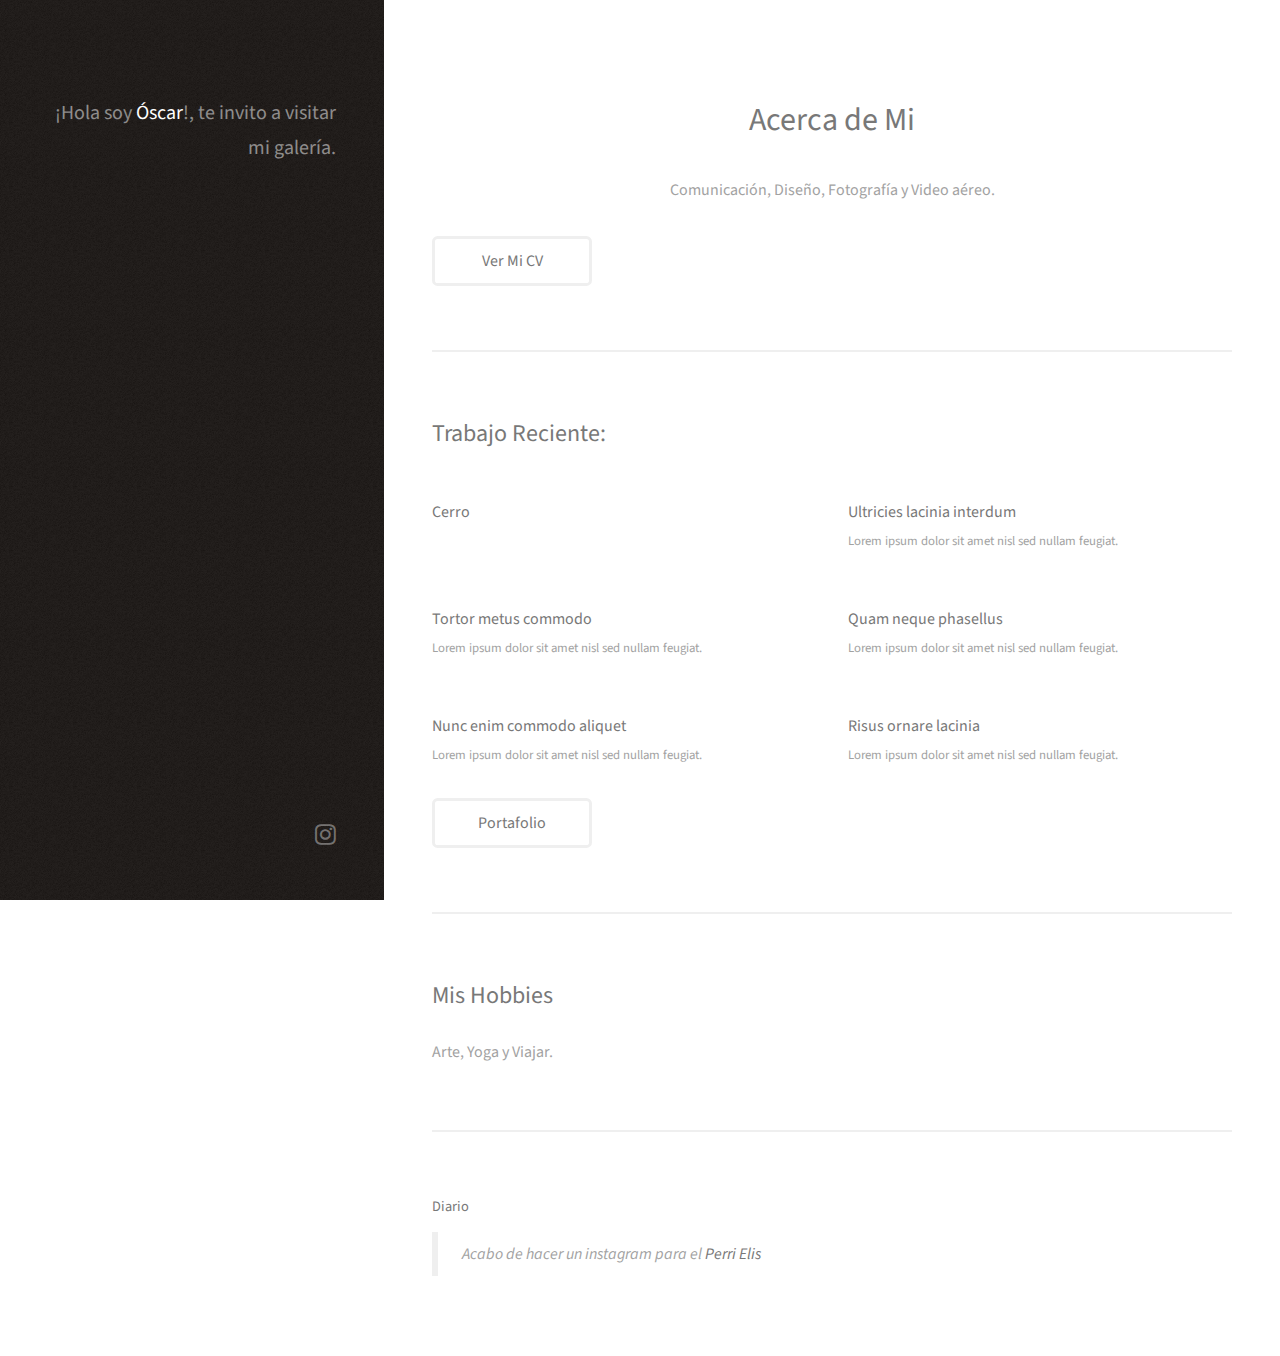
==== commit f30438bf: ":zap: update index.html" ====
--- a/main-oscar/index.html
+++ b/main-oscar/index.html
@@ -31,7 +31,7 @@
 						<header class="major">
 							<h2> Acerca de Mi <br /></h2>
 						</header>
-						<p>Comunicación, Diseño y Fotografía y Video aéreo.</p>
+						<p>Comunicación, Diseño, Fotografía y Video aéreo.</p>
 					
 						<ul class="actions">
 							<li><a href="../images/form.jpg" class="button">Ver Mi CV</a></li>
@@ -111,4 +111,4 @@
 
 
 	</body>
-</html>+</html>
